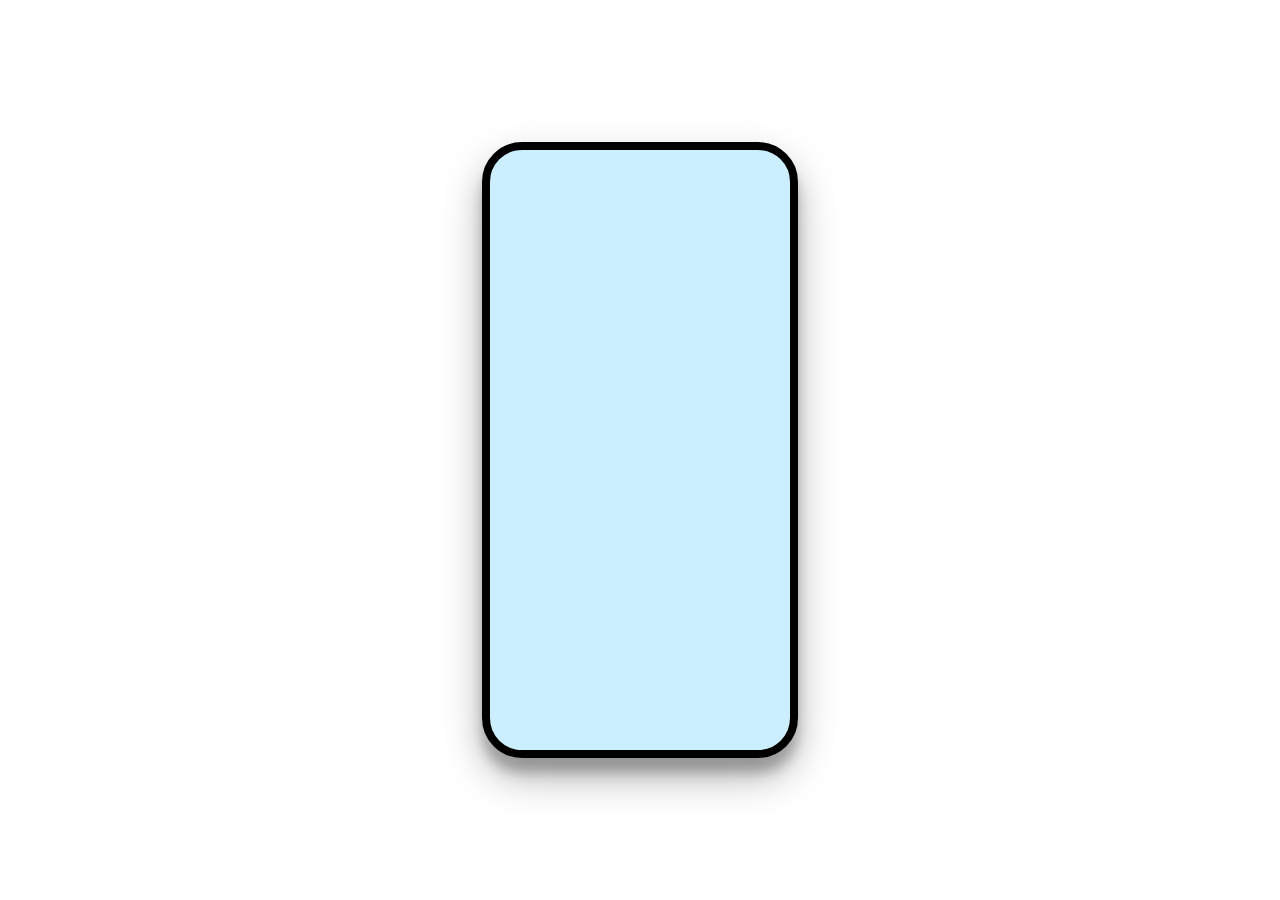
==== apilamiento.html @ 820f820a "phone" ====
<html lang="en">
<head>
    <meta charset="UTF-8">
    <meta http-equiv="X-UA-Compatible" content="IE=edge">
    <meta name="viewport" content="width=device-width, initial-scale=1.0">
    <title>Document</title>
    <style>


        body{
            margin: 0;
            height: 100vh;
            width: 100%;
            display: grid;
            place-items: center;
        }

        .phone{ /* telefono cubierta*/
            position: relative;
            border: 8px solid black;
            border-radius: 40px;
            height: 600px;
            width: 300px;
            background-color: #ccefff;
            box-shadow: 0 19px 39px rgba(0, 0, 0, 0.30), 0 15px 12px rgba(0, 0, 0, 0.22);
        }

        .layer-1{
            position:absolute;
        }
        .layer-2{
            position:absolute;
        }
        .layer-3{
            position:absolute;
        }
        .layer-4{
            position:absolute;
        }
        .layer-5{
            position:absolute;
        }
        .layer-6{
            position:absolute;
        }
        .layer-7{
            position:absolute;
        }
        .layer-8{
            position:absolute;
        }
        .layer-9{
            position:absolute;
        }
        .layer-10{
            position:absolute;
        }
    </style>
</head>
<body>
    <div class="phone">
        <div class="layer-1"></div>
        <div class="layer-2"></div>
        <div class="layer-3"></div>
        <div class="layer-4"></div>
        <div class="layer-5"></div>
        <div class="layer-6"></div>
        <div class="layer-7"></div>
        <div class="layer-8"></div>
        <div class="layer-9"></div>
        <div class="layer-10"></div>
    </div>
</body>
</html>
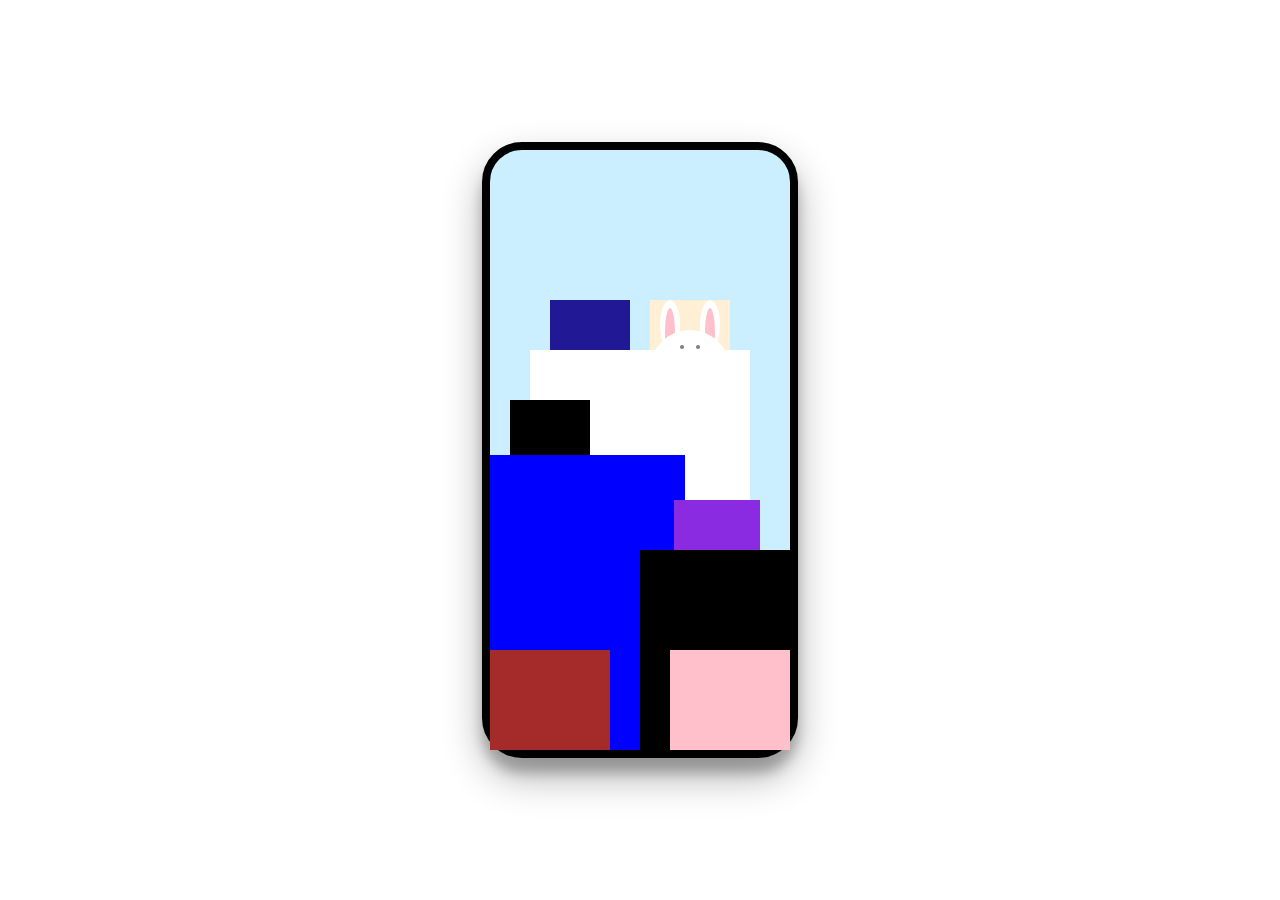
==== commit 5cf6f4a9: "head-eye-ear" ====
--- a/apilamiento.html
+++ b/apilamiento.html
@@ -4,62 +4,20 @@
     <meta http-equiv="X-UA-Compatible" content="IE=edge">
     <meta name="viewport" content="width=device-width, initial-scale=1.0">
     <title>Document</title>
-    <style>
-
-
-        body{
-            margin: 0;
-            height: 100vh;
-            width: 100%;
-            display: grid;
-            place-items: center;
-        }
-
-        .phone{ /* telefono cubierta*/
-            position: relative;
-            border: 8px solid black;
-            border-radius: 40px;
-            height: 600px;
-            width: 300px;
-            background-color: #ccefff;
-            box-shadow: 0 19px 39px rgba(0, 0, 0, 0.30), 0 15px 12px rgba(0, 0, 0, 0.22);
-        }
-
-        .layer-1{
-            position:absolute;
-        }
-        .layer-2{
-            position:absolute;
-        }
-        .layer-3{
-            position:absolute;
-        }
-        .layer-4{
-            position:absolute;
-        }
-        .layer-5{
-            position:absolute;
-        }
-        .layer-6{
-            position:absolute;
-        }
-        .layer-7{
-            position:absolute;
-        }
-        .layer-8{
-            position:absolute;
-        }
-        .layer-9{
-            position:absolute;
-        }
-        .layer-10{
-            position:absolute;
-        }
-    </style>
+    <link rel="stylesheet" href="css/style.css">
 </head>
 <body>
     <div class="phone">
-        <div class="layer-1"></div>
+        <div class="layer-1">
+            <div class="left-ear--outer"></div>
+            <div class="left-ear--inner"></div>
+            <div class="right-ear--outer"></div>
+            <div class="right-ear--inner"></div>
+            <div class="head">
+                <div class="head__eye head__eye--left"></div>
+                <div class="head__eye head__eye--right"></div>
+            </div>
+        </div>
         <div class="layer-2"></div>
         <div class="layer-3"></div>
         <div class="layer-4"></div>
--- a/css/style.css
+++ b/css/style.css
@@ -0,0 +1,185 @@
+body{
+    margin: 0;
+    height: 100vh;
+    width: 100%;
+    display: grid;
+    place-items: center;
+}
+
+.phone{ /* telefono cubierta*/
+    position: relative;
+    border: 8px solid black;
+    border-radius: 40px;
+    height: 600px;
+    width: 300px;
+    background-color: #ccefff;
+    box-shadow: 0 19px 39px rgba(0, 0, 0, 0.30), 0 15px 12px rgba(0, 0, 0, 0.22);
+}
+
+.layer-1{
+    position:absolute;
+    z-index: 1;
+    height: 450px;
+    width: 80px;
+    background-color: papayawhip;
+    bottom: 0;
+    right: 60px;
+}
+.layer-2{
+    position:absolute;
+    z-index: 2;
+    height: 450px;
+    width: 80px;
+    background-color: rgb(33, 24, 149);
+    bottom: 0;
+    left: 60px;
+}
+.layer-3{
+    position:absolute;
+    z-index: 3;
+    left: 0;
+    right: 0;
+    margin: 0 auto;
+    width: 220px;
+    height: 400px;
+    background-color: white;
+    bottom: 0;
+}
+.layer-4{
+    position:absolute;
+    z-index: 4;
+    height: 350px;
+    width: 80px;
+    background-color: black;
+    left: 20px;
+    bottom: 0;
+}
+.layer-5{
+    position:absolute;
+    z-index: 5;
+    left: 0px;
+    margin: 0 auto;
+    width: 195px;
+    height: 295px;
+    background-color: blue;
+    bottom: 0;
+
+}
+.layer-6{
+    position:absolute;
+    z-index: 6;
+    height: 250px;
+    width: 86px;
+    background-color: blueviolet;
+    right: 30px;
+    bottom: 0;
+}
+.layer-7{
+    position:absolute;
+    z-index: 7;
+    right: 0;
+    margin: 0 auto;
+    height:200px ;
+    width: 150px;
+    background-color: black;
+    bottom: 0;
+
+
+}
+.layer-8{
+    position:absolute;
+    z-index: 8;
+    left: 0;
+    height: 100px;
+    width: 120px;
+    background-color: brown;
+    bottom: 0;
+
+}
+.layer-9{
+    position:absolute;
+    z-index: 9;
+    right:0;
+    height: 100px;
+    width: 120px;
+    background-color: antiquewhite;
+    bottom: 0;
+}
+.layer-10{
+    position:absolute;
+    z-index: 10;
+    height: 100px;
+    right: 0;
+    width: 120px;
+    background-color: pink;
+    bottom: 0;
+}
+
+
+
+
+/*img*/
+.left-ear--outer {
+    background-color: white;
+    border-radius: 90%;
+    width: 20px;
+    height: 50px;
+    position: absolute;
+    left: 10px;
+}
+
+.left-ear--inner {
+    background-color: pink;
+    border-radius: 90%;
+    width: 10px;
+    height: 50px;
+    position: absolute;
+    left: 15px;
+    top: 8px;
+}
+/*rigth*/
+.right-ear--outer {
+    background-color: white;
+    border-radius: 90%;
+    width: 20px;
+    height: 50px;
+    position: absolute;
+    right: 10px;
+}
+
+.right-ear--inner {
+    background-color: pink;
+    border-radius: 90%;
+    width: 10px;
+    height: 50px;
+    position: absolute;
+    right: 15px;
+    top: 8px;
+}
+.head {
+    background-color: white;
+    border-radius: 50%;
+    height: 80px;
+    left: 0;
+    right: 0;
+    margin: 0 auto;
+    position: absolute;
+    top: 30px;
+    width: 100%;
+
+}
+
+.head__eye {
+    background: gray;
+    border-radius: 50%;
+    width: 4px;
+    height: 4px;
+    position: absolute;
+    top: 15px;
+  }
+  .head__eye--left {
+    left: 30px;
+  }
+  .head__eye--right {
+    right: 30px;
+  }